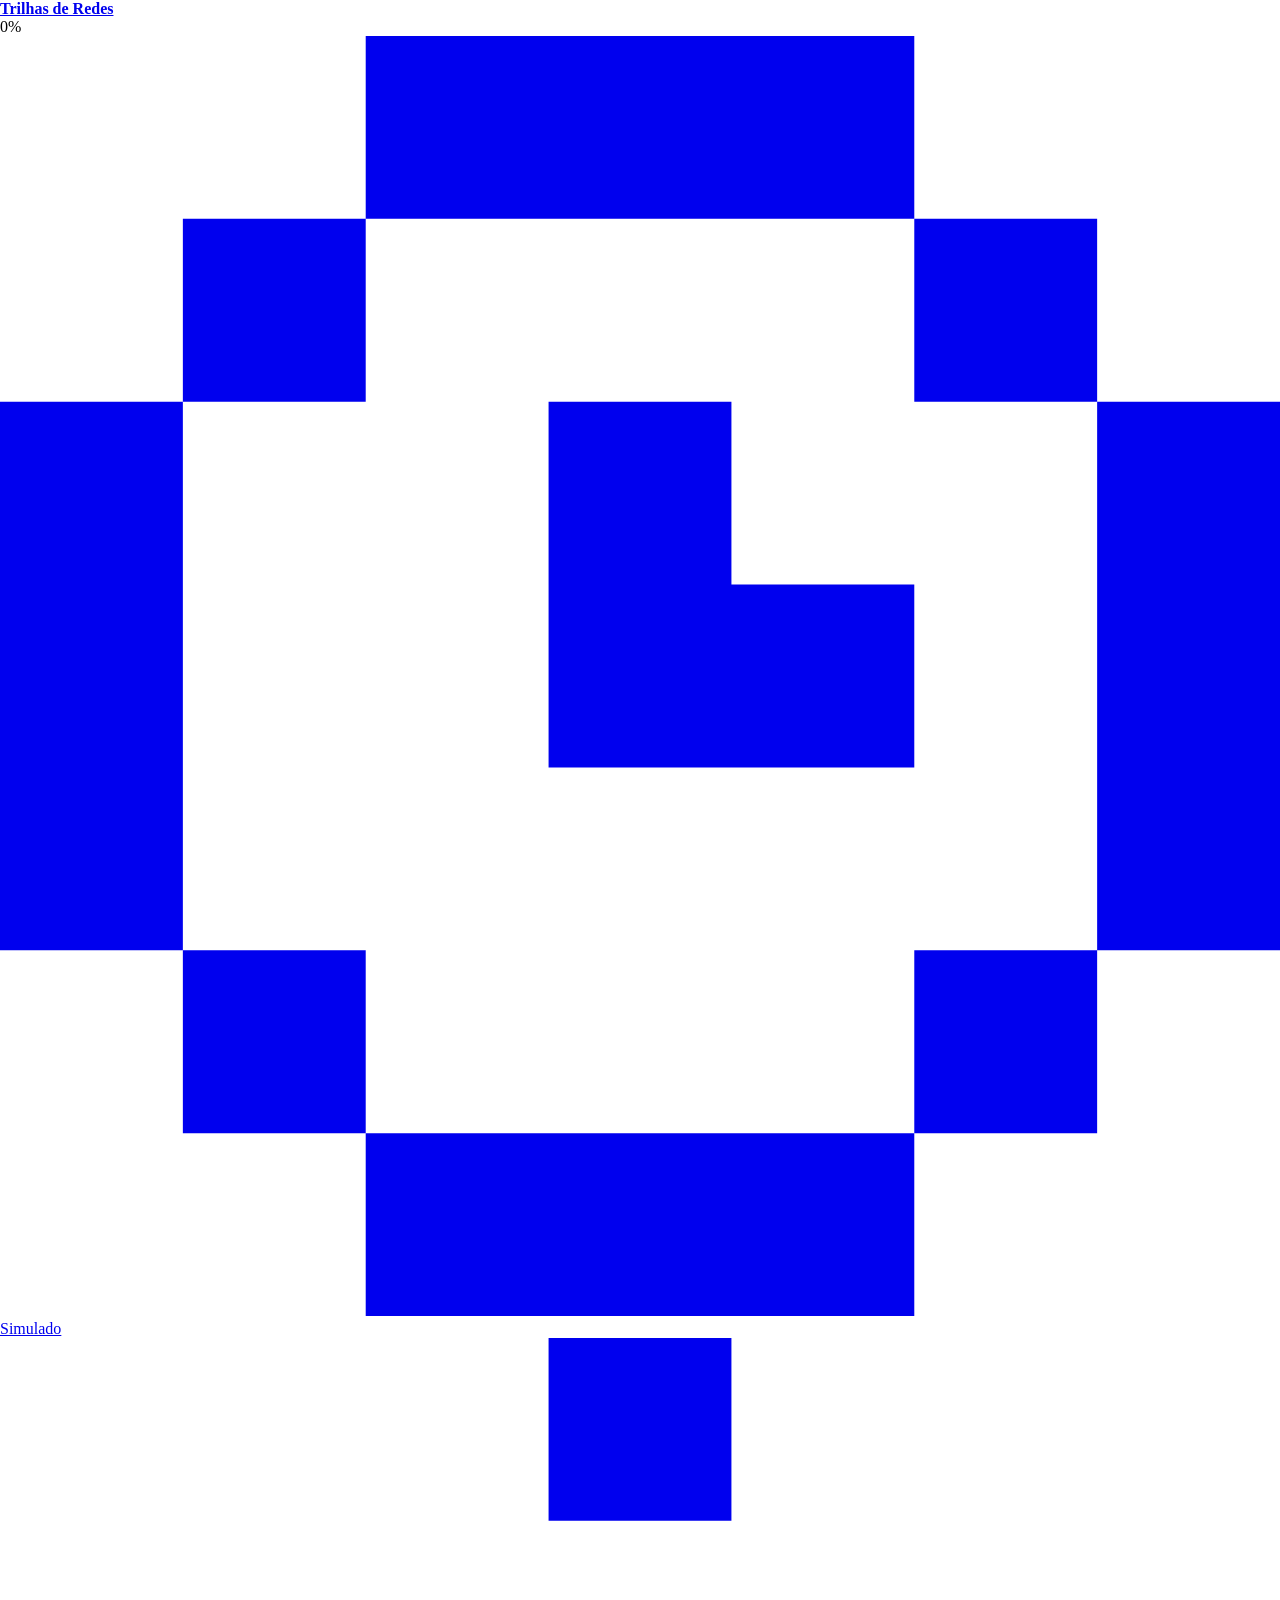
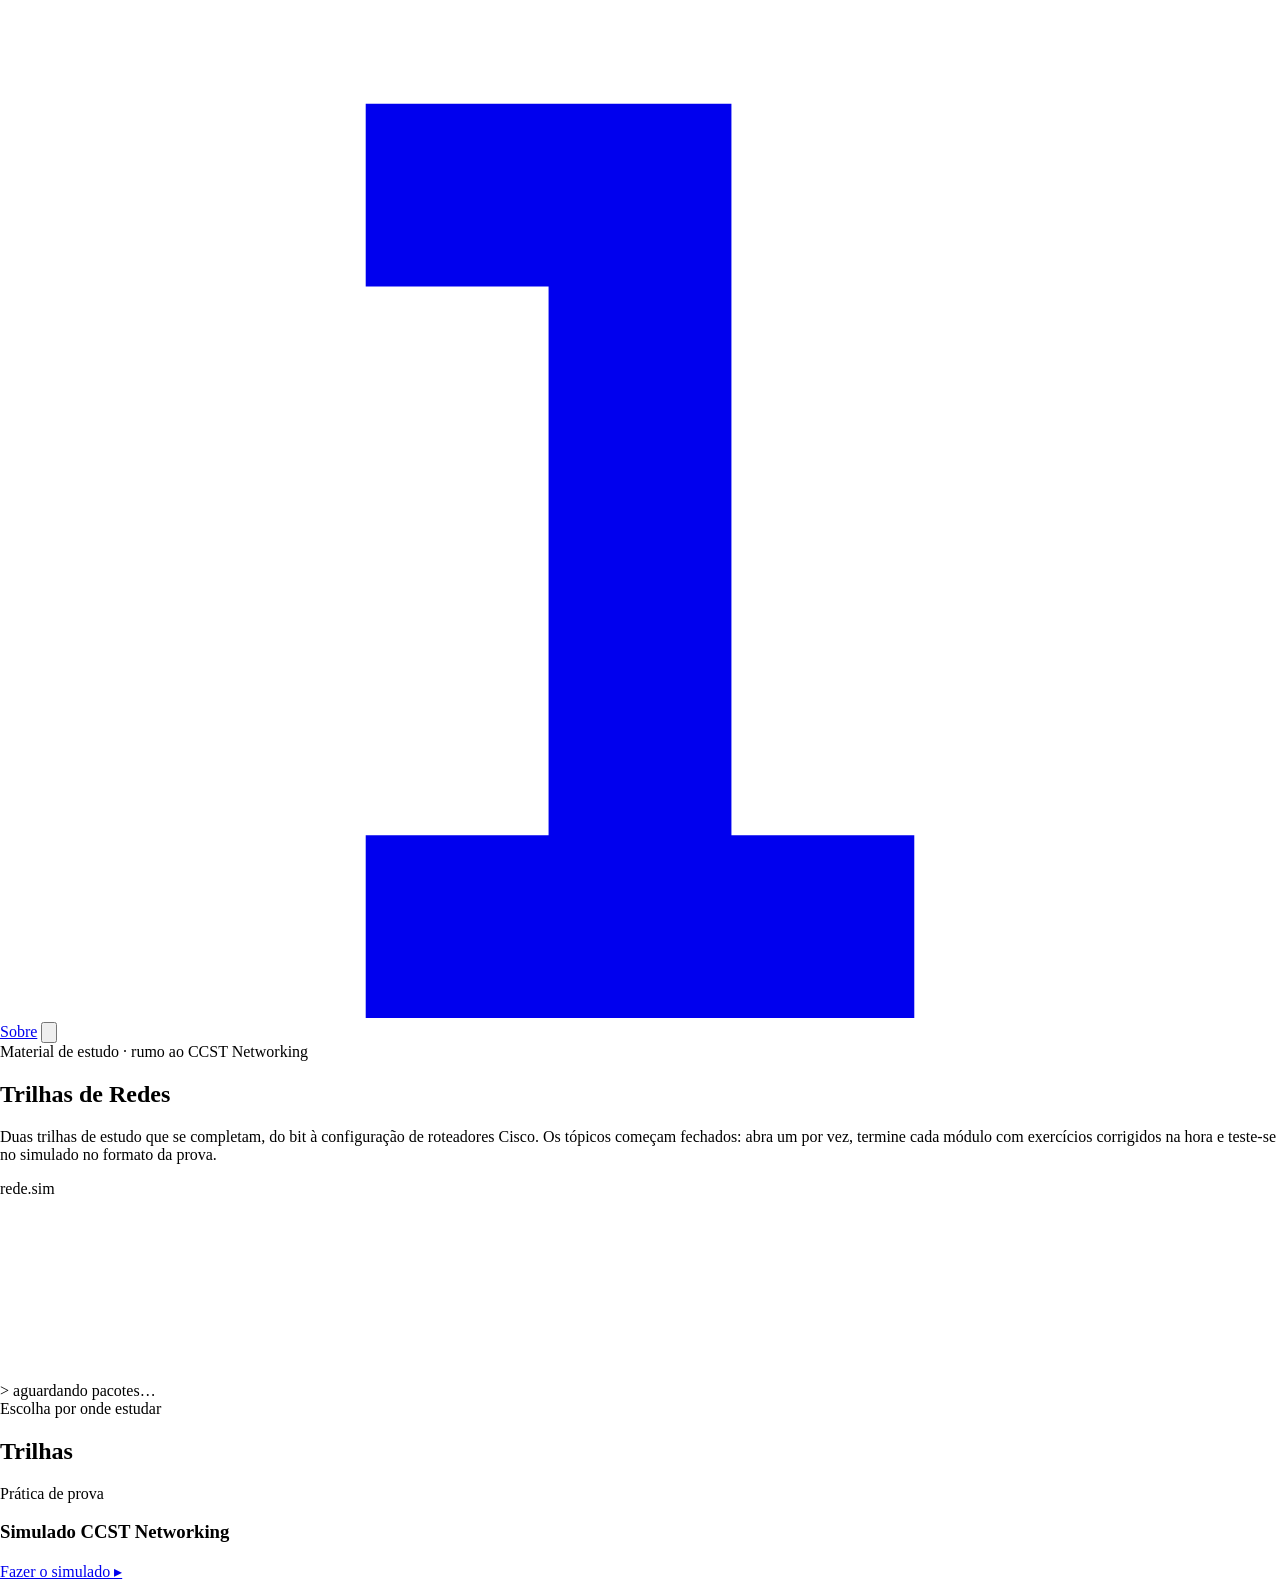
==== tools/shell.html @ fe3e49a0 "Duas trilhas no mesmo site, questões no estilo CCST, simulado, login opcional e padrão visual único " ====
<!doctype html>
<html lang="pt-BR">
<head>
<meta charset="utf-8">
<meta name="viewport" content="width=device-width, initial-scale=1, viewport-fit=cover">
<meta name="description" content="Trilhas de estudo interativas de redes de computadores, rumo à certificação Cisco CCST Networking: cards revelados por clique, exercícios corrigidos na hora e simulado no formato da prova.">
<title>Trilhas de Redes</title>
<link rel="icon" href="data:image/svg+xml,%3Csvg xmlns='http://www.w3.org/2000/svg' viewBox='0 0 12 12'%3E%3Crect width='12' height='12' fill='%230b1b24'/%3E%3Cpath d='M4 1h4v1H4zM2 2h2v1H2zM8 2h2v1H8zM1 3h1v1H1zM10 3h1v1h-1z' fill='%23e4f0f3'/%3E%3Cpath d='M4 3h4v1H4zM3 4h1v1H3zM8 4h1v1H8zM4 5h1v1H4zM7 5h1v1H7zM5 6h2v1H5z' fill='%2358e2d6'/%3E%3Cpath d='M5 8h2v2H5z' fill='%23e4f0f3'/%3E%3C/svg%3E">
<style>:root{padding-top:env(safe-area-inset-top,0px);padding-bottom:env(safe-area-inset-bottom,0px)}body{margin:0}img{max-width:100%}[hidden]{display:none!important}</style>
<link rel="preconnect" href="https://fonts.googleapis.com">
<link rel="preconnect" href="https://fonts.gstatic.com" crossorigin>
<link rel="stylesheet" href="https://fonts.googleapis.com/css2?family=Pixelify+Sans:wght@400..700&family=Silkscreen:wght@400;700&family=IBM+Plex+Sans:ital,wght@0,400;0,500;0,600;0,700;1,400&family=IBM+Plex+Mono:wght@400;500;600&display=swap">
<link rel="stylesheet" href="assets/site.css?v=__V__">
</head>
<body>
<header class="top">
  <div class="top-in">
    <a class="brand" href="#inicio" aria-label="Trilhas de Redes, início"><span id="brandIco"></span><b>Trilhas de Redes</b></a>
    <a class="chip brand-track" id="brandTrack" href="#inicio" hidden></a>
    <div class="grow"></div>
    <div class="xp" title="Progresso"><span id="meterTxt">0%</span><div class="seg"><i id="meterBar" style="width:0"></i></div></div>
    <nav class="nav" aria-label="Seções">
      <a class="nbtn" href="#simulado" data-nav="simulado"><svg class="px" viewBox="0 0 7 7" fill="currentColor"><path d="M2 0h3v1H2zM1 1h1v1H1zM5 1h1v1H5zM0 2h1v3H0zM6 2h1v3H6zM1 5h1v1H1zM5 5h1v1H5zM2 6h3v1H2zM3 2h1v2H3zM4 3h1v1H4z"/></svg><span class="lbl">Simulado</span></a>
      <a class="nbtn" href="#t/fundamentos/glossario" id="navGloss" data-nav="glossario" hidden><svg class="px" viewBox="0 0 7 7" fill="currentColor"><path d="M0 0h5v1H0zM0 1h1v6H0zM5 1h1v5H5zM1 6h5v1H1zM2 2h2v1H2zM2 4h2v1H2z"/></svg><span class="lbl">Siglas</span></a>
      <a class="nbtn" href="#sobre" data-nav="sobre"><svg class="px" viewBox="0 0 7 7" fill="currentColor"><path d="M3 0h1v1H3zM3 2h1v5H3zM2 2h1v1H2zM2 6h3v1H2z"/></svg><span class="lbl">Sobre</span></a>
      <span class="acct"><button class="nbtn" id="acctBtn" type="button" hidden></button></span>
      <button class="nbtn" id="themeBtn" type="button" aria-label="Alternar tema claro e escuro"><svg class="px" viewBox="0 0 7 7" fill="currentColor"><path d="M2 0h3v1H2zM1 1h1v1H1zM0 2h1v3H0zM1 5h1v1H1zM2 6h3v1H2zM5 5h1v1H5zM4 4h2v1H4zM3 1h1v3H3z"/></svg></button>
    </nav>
  </div>
</header>
<main>
  <section class="view" id="v-inicio">
    <div class="hero">
      <div class="hero-txt">
        <div class="label">Material de estudo · rumo ao CCST Networking</div>
        <h1>Trilhas de Redes</h1>
        <p class="lead">Duas trilhas de estudo que se completam, do bit à configuração de roteadores Cisco. Os tópicos começam fechados: abra um por vez, termine cada módulo com exercícios corrigidos na hora e teste-se no simulado no formato da prova.</p>
        <div class="hero-cta" id="continueBox"></div>
      </div>
      <div class="frame term" aria-label="Animação: pacotes viajando entre dispositivos de uma rede">
        <div class="term-bar"><i></i><i></i><i></i><span>rede.sim</span></div>
        <canvas id="net" width="320" height="180" class="px"></canvas>
        <div class="term-log" id="netlog">&gt; aguardando pacotes…</div>
      </div>
    </div>
    <div class="stats" id="stats"></div>
    <div class="sec-head"><div><div class="label">Escolha por onde estudar</div><h2>Trilhas</h2></div></div>
    <div class="tracks" id="tracks"></div>
    <div class="sim-card">
      <div class="ico" id="simIco"></div>
      <div><div class="label">Prática de prova</div><h3>Simulado CCST Networking</h3><p id="simSub"></p></div>
      <a class="btn" href="#simulado">Fazer o simulado ▸</a>
    </div>
  </section>
  <section class="view" id="v-trilha" hidden></section>
  <section class="view" id="v-mod" hidden></section>
  <section class="view" id="v-glossario" hidden></section>
  <section class="view" id="v-simulado" hidden></section>
  <section class="view" id="v-sobre" hidden>
    <div class="page-head">
      <div class="crumbs"><a href="#inicio">Início</a><span>/</span><span>Sobre</span></div>
      <h1>Sobre o projeto</h1>
    </div>
    <div class="about">
      <div class="frame">
        <h3>O que é</h3>
        <p>Um material de estudo interativo de redes de computadores, feito a partir dos meus resumos dos cursos da Cisco Networking Academy e organizado em trilhas independentes. O objetivo é a certificação <strong>Cisco Certified Support Technician (CCST) Networking</strong>.</p>
        <ul>
          <li><strong>Fundamentos de Redes de Computadores</strong>: do curso Networking Basics.</li>
          <li><strong>Dispositivos de Rede e Configuração Inicial</strong>: do curso Networking Devices and Initial Configuration.</li>
        </ul>
        <h3 style="margin-top:14px">Como estudar</h3>
        <ul>
          <li>Abra os tópicos em sequência: o próximo só libera depois do anterior.</li>
          <li>Cada módulo termina com questões de fixação e questões no estilo da prova CCST, marcadas pelo domínio do blueprint.</li>
          <li>Errou? A explicação aponta o item exato para revisar.</li>
          <li>Faça o simulado: questões das duas trilhas, com tempo e resultado por domínio.</li>
          <li>O progresso fica salvo neste navegador e, entrando com a conta Google, em todos os seus aparelhos.</li>
        </ul>
        <h3 style="margin-top:14px">Sobre as questões</h3>
        <p>As questões são autorais, escritas no formato e no nível da prova a partir dos tópicos oficiais do exame 100-150. Não são questões reais da prova, que são confidenciais.</p>
      </div>
      <div class="frame">
        <h3>Em números</h3>
        <div class="stats" id="stats2" style="grid-template-columns:repeat(2,minmax(0,1fr));margin:0"></div>
        <h3 style="margin-top:16px">Domínios do CCST Networking</h3>
        <div class="chips"><span class="chip">1.0 Padrões e conceitos</span><span class="chip">2.0 Endereçamento</span><span class="chip">3.0 Endpoints e mídias</span><span class="chip">4.0 Infraestrutura</span><span class="chip">5.0 Diagnóstico</span><span class="chip">6.0 Segurança</span></div>
        <p style="margin-top:16px;color:var(--muted);font-size:14px">Resumo, organização e curadoria: Maria Paula Miranda da Silva. Conteúdo baseado nos cursos da Cisco Networking Academy. Projeto pessoal de estudo, sem vínculo com a Cisco.</p>
      </div>
    </div>
  </section>
</main>
<script src="data/fundamentos.js?v=__V__"></script>
<script src="data/dispositivos.js?v=__V__"></script>
<script src="firebase-config.js?v=__V__"></script>
<script src="assets/app.js?v=__V__"></script>
</body>
</html>
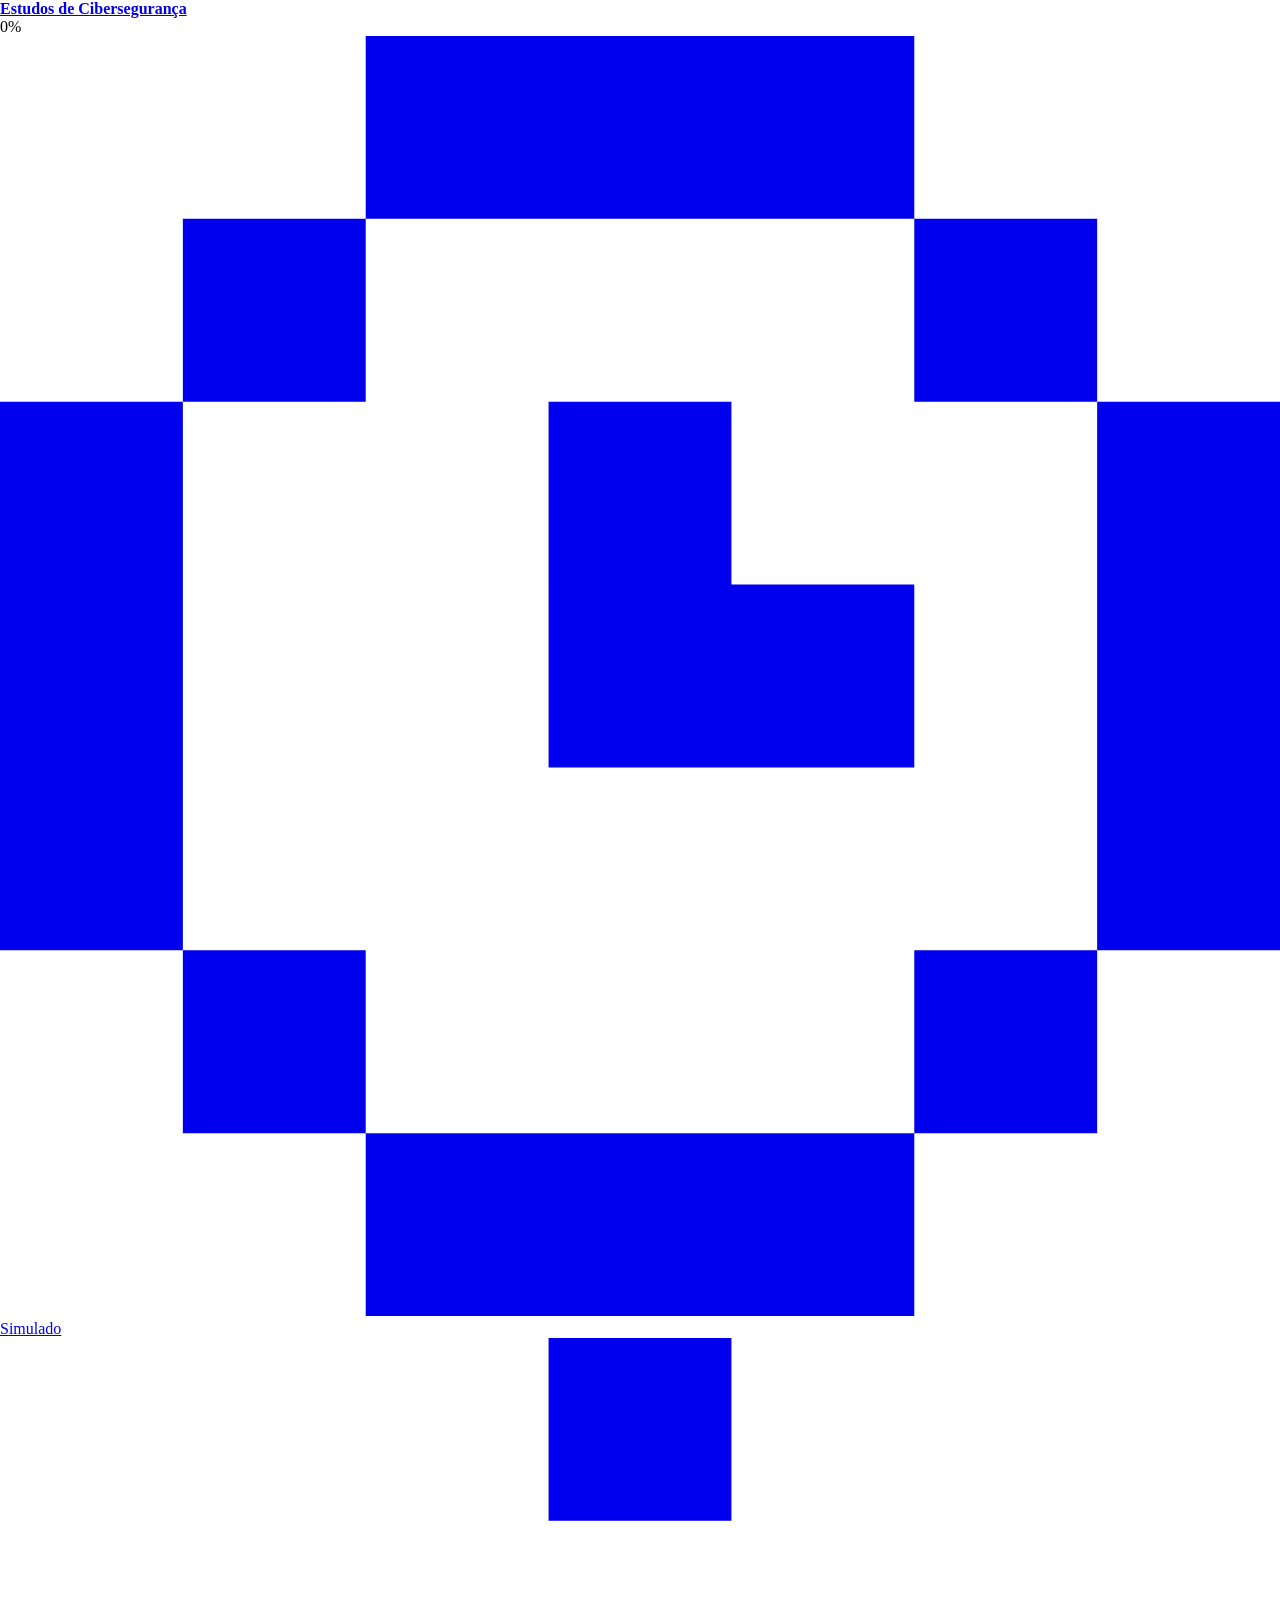
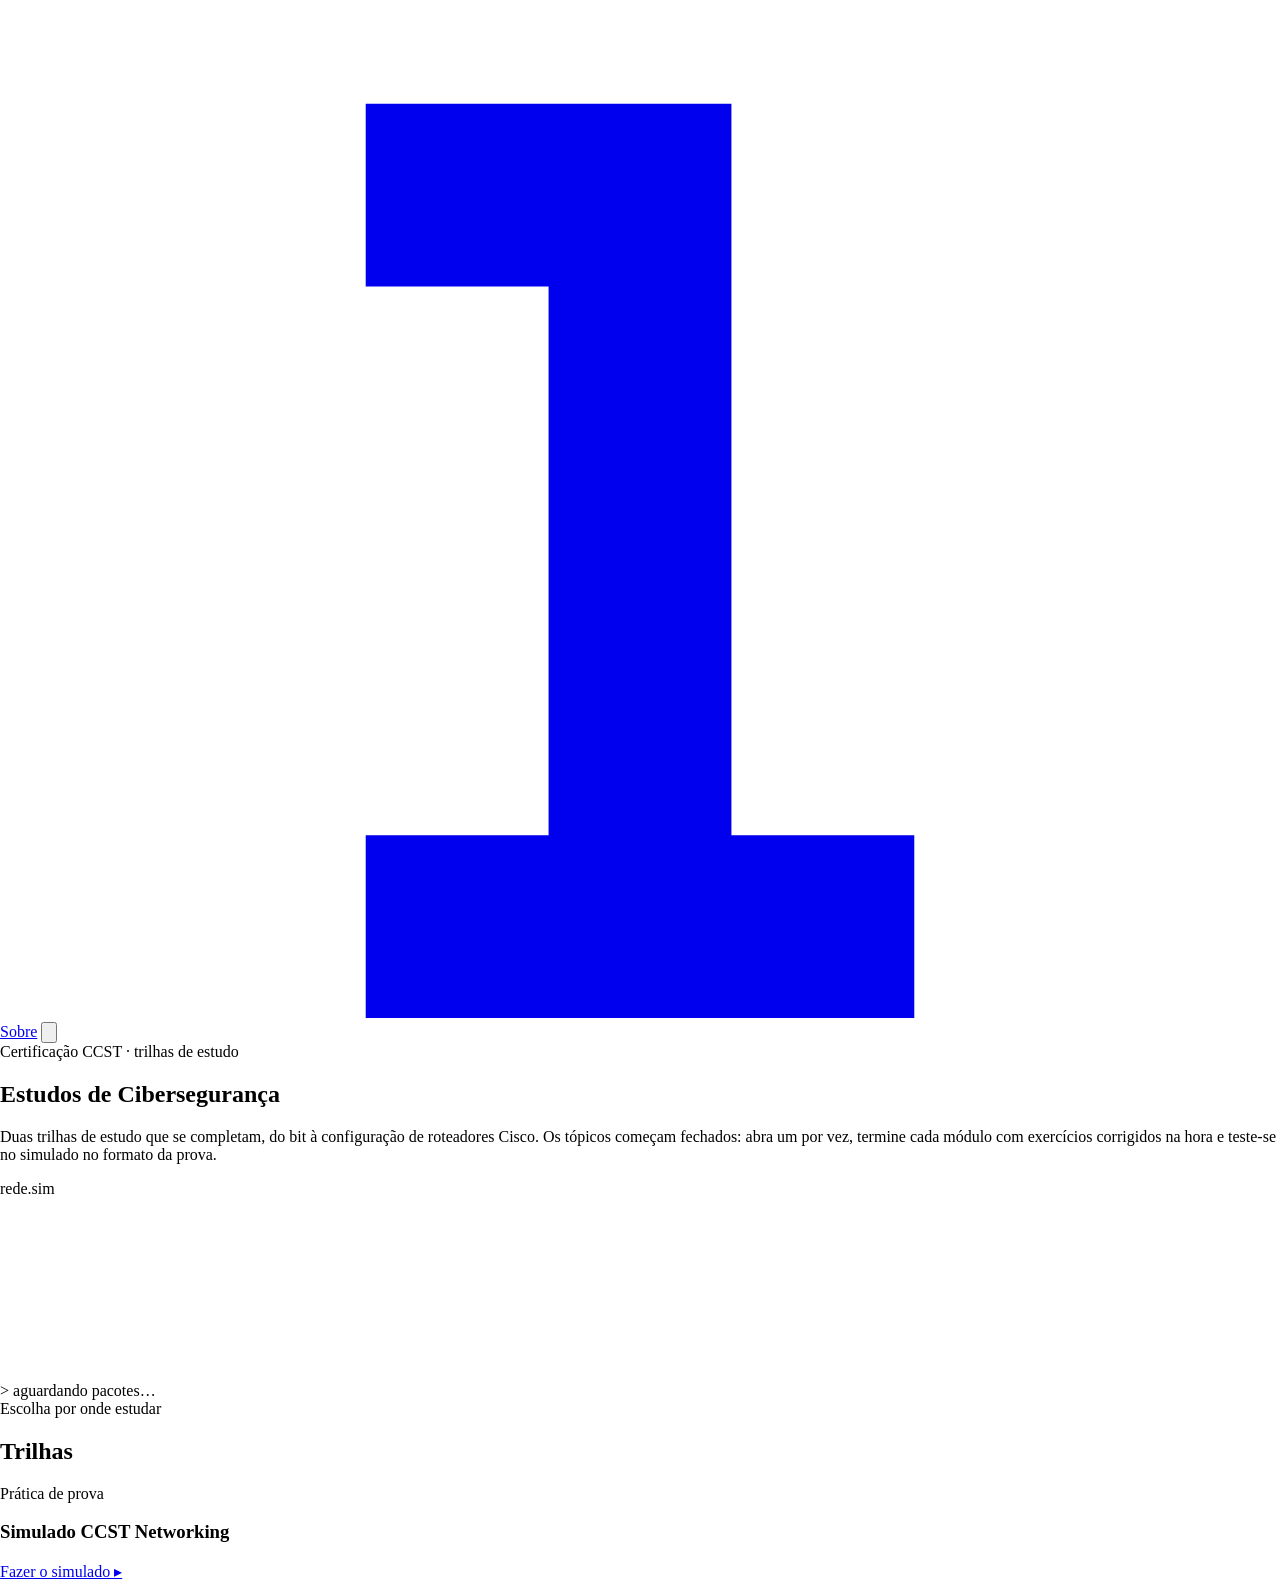
==== commit 17cb954e: "Padroniza o nome: Estudos de Cibersegurança · Certificação CCST Título, cabeçalho, página inicial, S" ====
--- a/tools/shell.html
+++ b/tools/shell.html
@@ -3,8 +3,11 @@
 <head>
 <meta charset="utf-8">
 <meta name="viewport" content="width=device-width, initial-scale=1, viewport-fit=cover">
-<meta name="description" content="Trilhas de estudo interativas de redes de computadores, rumo à certificação Cisco CCST Networking: cards revelados por clique, exercícios corrigidos na hora e simulado no formato da prova.">
-<title>Trilhas de Redes</title>
+<meta name="description" content="Estudos de Cibersegurança · Certificação CCST: trilhas de estudo interativas, rumo à certificação Cisco CCST Networking, com cards revelados por clique, exercícios corrigidos na hora e simulado no formato da prova.">
+<title>Estudos de Cibersegurança · Certificação CCST</title>
+<meta property="og:title" content="Estudos de Cibersegurança · Certificação CCST">
+<meta property="og:description" content="Trilhas de estudo interativas rumo à certificação Cisco CCST: cards, exercícios no estilo da prova e simulado.">
+<meta property="og:url" content="https://mpmirandasilva.github.io/estudos-ciberseguranca-ccst/">
 <link rel="icon" href="data:image/svg+xml,%3Csvg xmlns='http://www.w3.org/2000/svg' viewBox='0 0 12 12'%3E%3Crect width='12' height='12' fill='%230b1b24'/%3E%3Cpath d='M4 1h4v1H4zM2 2h2v1H2zM8 2h2v1H8zM1 3h1v1H1zM10 3h1v1h-1z' fill='%23e4f0f3'/%3E%3Cpath d='M4 3h4v1H4zM3 4h1v1H3zM8 4h1v1H8zM4 5h1v1H4zM7 5h1v1H7zM5 6h2v1H5z' fill='%2358e2d6'/%3E%3Cpath d='M5 8h2v2H5z' fill='%23e4f0f3'/%3E%3C/svg%3E">
 <style>:root{padding-top:env(safe-area-inset-top,0px);padding-bottom:env(safe-area-inset-bottom,0px)}body{margin:0}img{max-width:100%}[hidden]{display:none!important}</style>
 <link rel="preconnect" href="https://fonts.googleapis.com">
@@ -15,7 +18,7 @@
 <body>
 <header class="top">
   <div class="top-in">
-    <a class="brand" href="#inicio" aria-label="Trilhas de Redes, início"><span id="brandIco"></span><b>Trilhas de Redes</b></a>
+    <a class="brand" href="#inicio" aria-label="Estudos de Cibersegurança, início"><span id="brandIco"></span><b>Estudos de Cibersegurança</b></a>
     <a class="chip brand-track" id="brandTrack" href="#inicio" hidden></a>
     <div class="grow"></div>
     <div class="xp" title="Progresso"><span id="meterTxt">0%</span><div class="seg"><i id="meterBar" style="width:0"></i></div></div>
@@ -32,8 +35,8 @@
   <section class="view" id="v-inicio">
     <div class="hero">
       <div class="hero-txt">
-        <div class="label">Material de estudo · rumo ao CCST Networking</div>
-        <h1>Trilhas de Redes</h1>
+        <div class="label">Certificação CCST · trilhas de estudo</div>
+        <h1>Estudos de Cibersegurança</h1>
         <p class="lead">Duas trilhas de estudo que se completam, do bit à configuração de roteadores Cisco. Os tópicos começam fechados: abra um por vez, termine cada módulo com exercícios corrigidos na hora e teste-se no simulado no formato da prova.</p>
         <div class="hero-cta" id="continueBox"></div>
       </div>
@@ -60,11 +63,12 @@
     <div class="page-head">
       <div class="crumbs"><a href="#inicio">Início</a><span>/</span><span>Sobre</span></div>
       <h1>Sobre o projeto</h1>
+      <p class="lead">Estudos de Cibersegurança · Certificação CCST</p>
     </div>
     <div class="about">
       <div class="frame">
         <h3>O que é</h3>
-        <p>Um material de estudo interativo de redes de computadores, feito a partir dos meus resumos dos cursos da Cisco Networking Academy e organizado em trilhas independentes. O objetivo é a certificação <strong>Cisco Certified Support Technician (CCST) Networking</strong>.</p>
+        <p><strong>Estudos de Cibersegurança · Certificação CCST</strong> é um material de estudo interativo, feito a partir dos meus resumos dos cursos da Cisco Networking Academy e organizado em trilhas independentes. A primeira etapa é a certificação <strong>Cisco Certified Support Technician (CCST) Networking</strong>.</p>
         <ul>
           <li><strong>Fundamentos de Redes de Computadores</strong>: do curso Networking Basics.</li>
           <li><strong>Dispositivos de Rede e Configuração Inicial</strong>: do curso Networking Devices and Initial Configuration.</li>
@@ -74,6 +78,7 @@
           <li>Abra os tópicos em sequência: o próximo só libera depois do anterior.</li>
           <li>Cada módulo termina com questões de fixação e questões no estilo da prova CCST, marcadas pelo domínio do blueprint.</li>
           <li>Errou? A explicação aponta o item exato para revisar.</li>
+          <li>Grife do seu jeito: selecione um trecho e toque em <strong>Grifar</strong> (fica em amarelo). Toque em qualquer grifo, seu ou do material, para apagá-lo; no fim do tópico dá para restaurar os originais.</li>
           <li>Faça o simulado: questões das duas trilhas, com tempo e resultado por domínio.</li>
           <li>O progresso fica salvo neste navegador e, entrando com a conta Google, em todos os seus aparelhos.</li>
         </ul>
@@ -85,7 +90,7 @@
         <div class="stats" id="stats2" style="grid-template-columns:repeat(2,minmax(0,1fr));margin:0"></div>
         <h3 style="margin-top:16px">Domínios do CCST Networking</h3>
         <div class="chips"><span class="chip">1.0 Padrões e conceitos</span><span class="chip">2.0 Endereçamento</span><span class="chip">3.0 Endpoints e mídias</span><span class="chip">4.0 Infraestrutura</span><span class="chip">5.0 Diagnóstico</span><span class="chip">6.0 Segurança</span></div>
-        <p style="margin-top:16px;color:var(--muted);font-size:14px">Resumo, organização e curadoria: Maria Paula Miranda da Silva. Conteúdo baseado nos cursos da Cisco Networking Academy. Projeto pessoal de estudo, sem vínculo com a Cisco.</p>
+        <p style="margin-top:16px;color:var(--muted);font-size:14px">Resumo, organização e curadoria: Maria Paula Miranda da Silva. Conteúdo baseado nos cursos da Cisco Networking Academy. Projeto pessoal de estudo, sem vínculo com a Cisco.<br><a href="https://github.com/mpmirandasilva/estudos-ciberseguranca-ccst">Repositório no GitHub</a></p>
       </div>
     </div>
   </section>
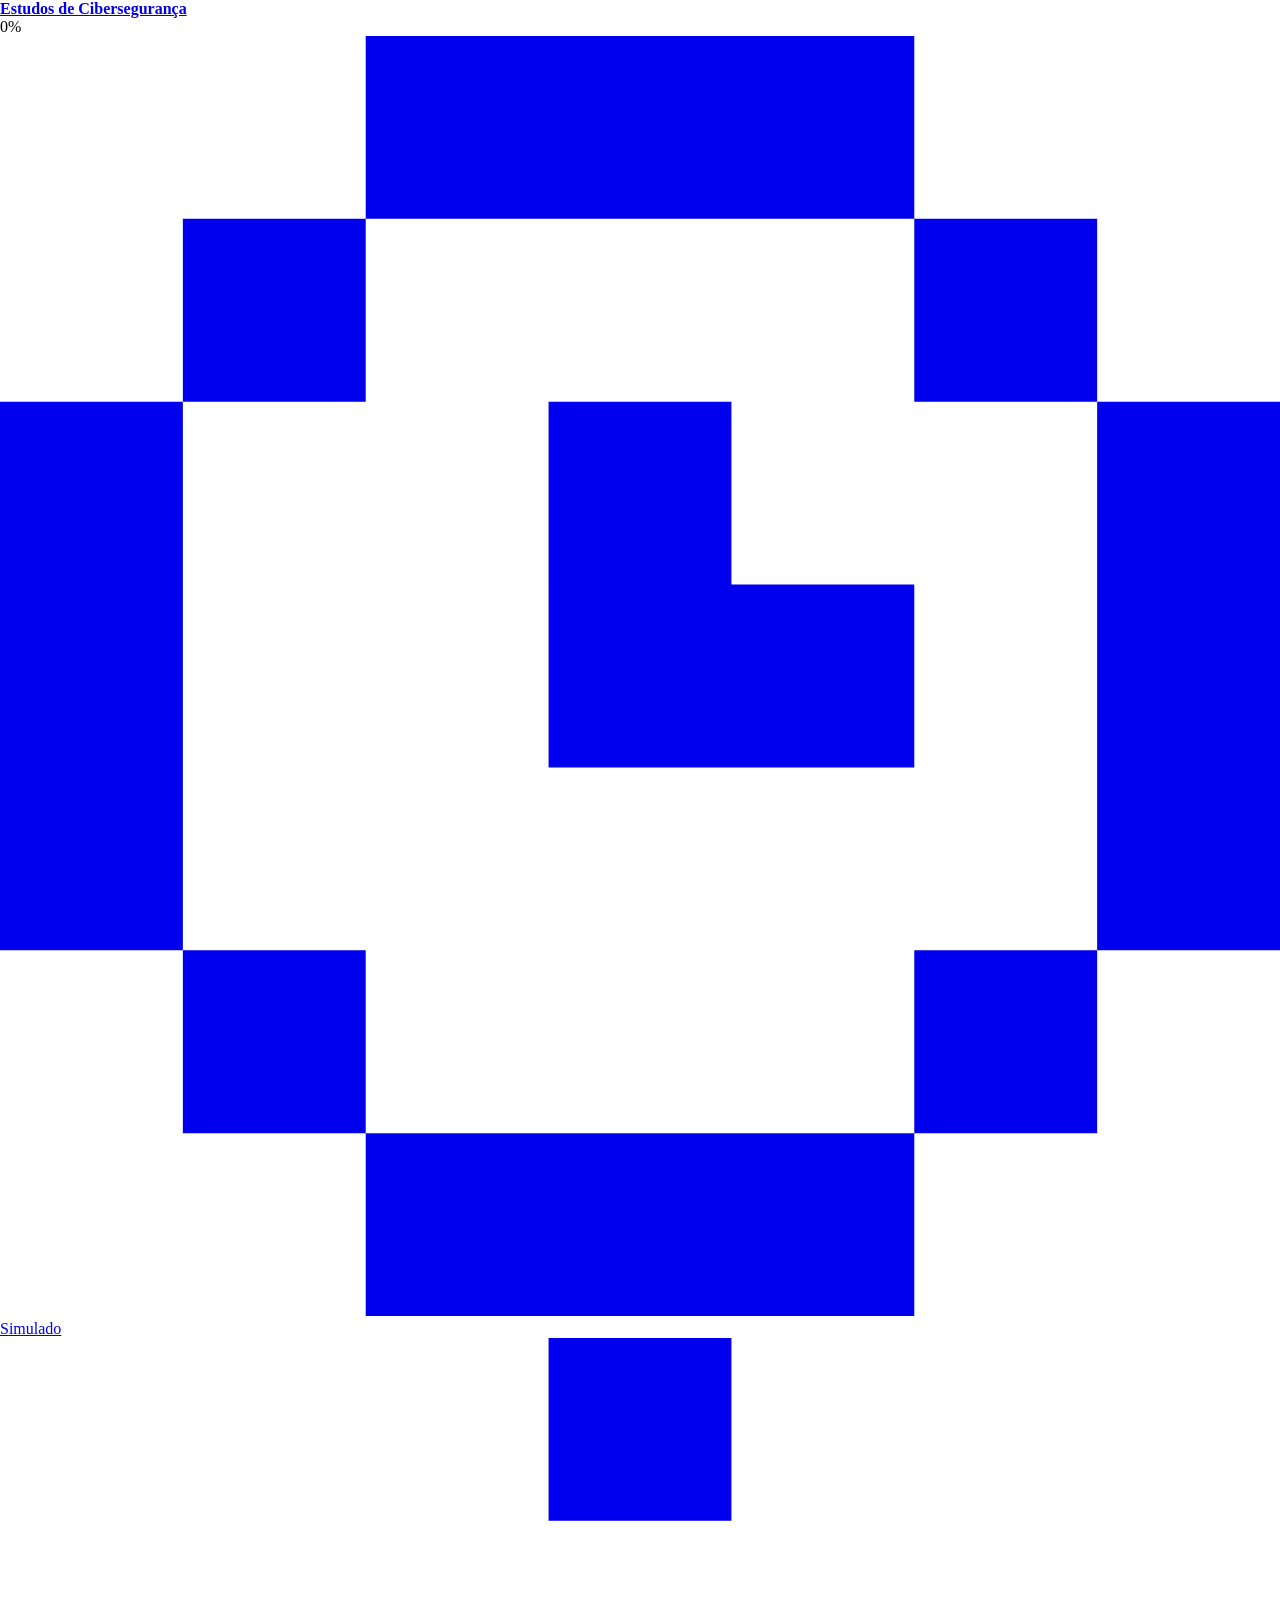
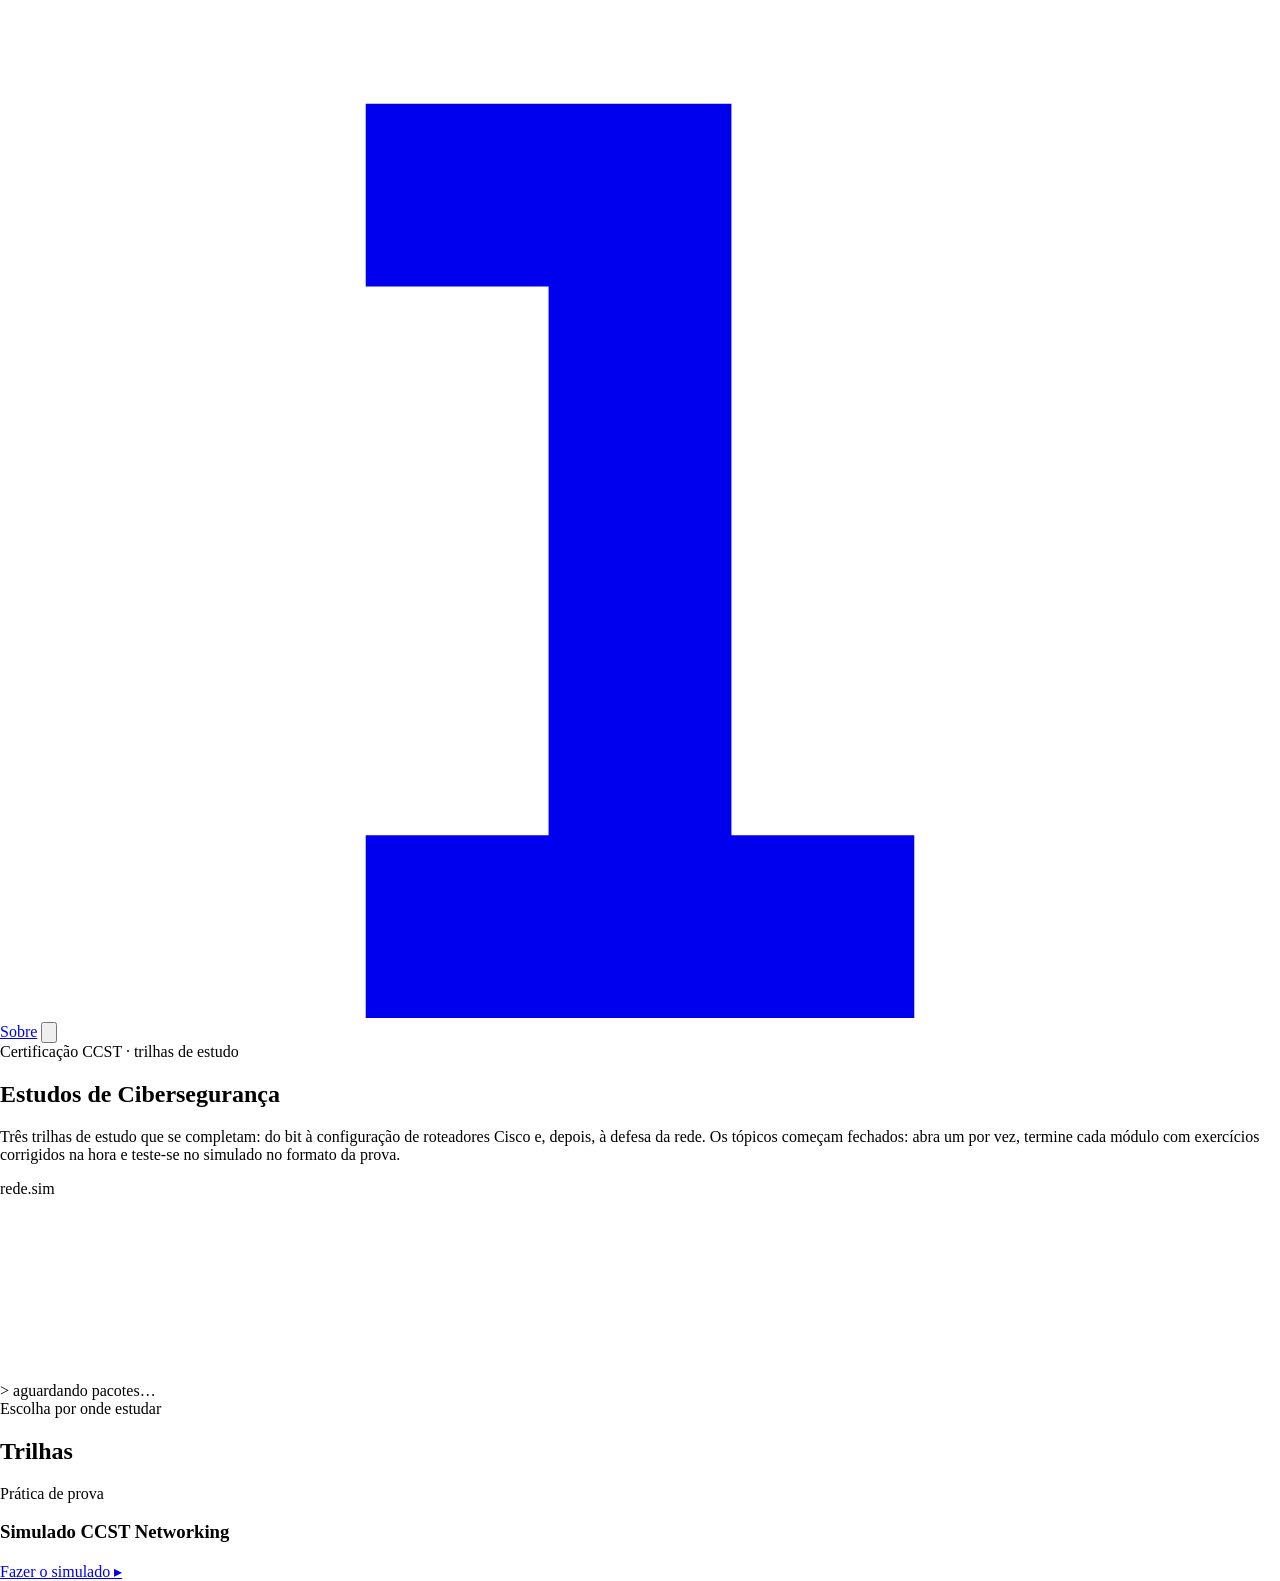
==== commit 965fadc4: "Adiciona a trilha 3: Defesa de Rede (Network Defense) 30 módulos, 181 tópicos, glossário e 140 exerc" ====
--- a/tools/shell.html
+++ b/tools/shell.html
@@ -37,7 +37,7 @@
       <div class="hero-txt">
         <div class="label">Certificação CCST · trilhas de estudo</div>
         <h1>Estudos de Cibersegurança</h1>
-        <p class="lead">Duas trilhas de estudo que se completam, do bit à configuração de roteadores Cisco. Os tópicos começam fechados: abra um por vez, termine cada módulo com exercícios corrigidos na hora e teste-se no simulado no formato da prova.</p>
+        <p class="lead">Três trilhas de estudo que se completam: do bit à configuração de roteadores Cisco e, depois, à defesa da rede. Os tópicos começam fechados: abra um por vez, termine cada módulo com exercícios corrigidos na hora e teste-se no simulado no formato da prova.</p>
         <div class="hero-cta" id="continueBox"></div>
       </div>
       <div class="frame term" aria-label="Animação: pacotes viajando entre dispositivos de uma rede">
@@ -68,35 +68,41 @@
     <div class="about">
       <div class="frame">
         <h3>O que é</h3>
-        <p><strong>Estudos de Cibersegurança · Certificação CCST</strong> é um material de estudo interativo, feito a partir dos meus resumos dos cursos da Cisco Networking Academy e organizado em trilhas independentes. A primeira etapa é a certificação <strong>Cisco Certified Support Technician (CCST) Networking</strong>.</p>
+        <p><strong>Estudos de Cibersegurança · Certificação CCST</strong> é um material de estudo interativo, feito a partir dos meus roteiros de estudo dos cursos da Cisco Networking Academy e organizado em trilhas independentes. O nome aponta para o objetivo maior, a cibersegurança; as duas primeiras trilhas preparam para a certificação <strong>Cisco Certified Support Technician (CCST) Networking</strong>, e a terceira inicia o caminho para a <strong>CCST Cybersecurity</strong>.</p>
         <ul>
           <li><strong>Fundamentos de Redes de Computadores</strong>: do curso Networking Basics.</li>
           <li><strong>Dispositivos de Rede e Configuração Inicial</strong>: do curso Networking Devices and Initial Configuration.</li>
+          <li><strong>Defesa de Rede</strong>: do curso Network Defense.</li>
         </ul>
         <h3 style="margin-top:14px">Como estudar</h3>
         <ul>
           <li>Abra os tópicos em sequência: o próximo só libera depois do anterior.</li>
-          <li>Cada módulo termina com questões de fixação e questões no estilo da prova CCST, marcadas pelo domínio do blueprint.</li>
+          <li>Cada módulo termina com questões de fixação; nas trilhas de redes, também com questões no estilo da prova CCST, marcadas pelo domínio do blueprint.</li>
           <li>Errou? A explicação aponta o item exato para revisar.</li>
-          <li>Grife do seu jeito: selecione um trecho e toque em <strong>Grifar</strong> (fica em amarelo). Toque em qualquer grifo, seu ou do material, para apagá-lo; no fim do tópico dá para restaurar os originais.</li>
-          <li>Faça o simulado: questões das duas trilhas, com tempo e resultado por domínio.</li>
+          <li>Faça o simulado CCST Networking: questões das trilhas de redes, com tempo e resultado por domínio.</li>
           <li>O progresso fica salvo neste navegador e, entrando com a conta Google, em todos os seus aparelhos.</li>
         </ul>
         <h3 style="margin-top:14px">Sobre as questões</h3>
-        <p>As questões são autorais, escritas no formato e no nível da prova a partir dos tópicos oficiais do exame 100-150. Não são questões reais da prova, que são confidenciais.</p>
+        <p>As questões são originais, escritas para este projeto no formato e no nível da prova, a partir dos tópicos oficiais do exame 100-150. Não são questões reais da prova, que são confidenciais.</p>
+        <h3 style="margin-top:14px">Autoria</h3>
+        <ul>
+          <li><strong>Idealização, roteiros e direção do projeto:</strong> Maria Paula Miranda da Silva. Ela definiu o conteúdo, o modelo de resumo, a organização em trilhas e cada funcionalidade do site.</li>
+          <li><strong>Desenvolvimento do site</strong> (HTML, CSS, JavaScript, figuras e questões no estilo CCST): feito com o Claude, assistente de IA da Anthropic, seguindo as orientações dela.</li>
+        </ul>
       </div>
       <div class="frame">
         <h3>Em números</h3>
         <div class="stats" id="stats2" style="grid-template-columns:repeat(2,minmax(0,1fr));margin:0"></div>
         <h3 style="margin-top:16px">Domínios do CCST Networking</h3>
         <div class="chips"><span class="chip">1.0 Padrões e conceitos</span><span class="chip">2.0 Endereçamento</span><span class="chip">3.0 Endpoints e mídias</span><span class="chip">4.0 Infraestrutura</span><span class="chip">5.0 Diagnóstico</span><span class="chip">6.0 Segurança</span></div>
-        <p style="margin-top:16px;color:var(--muted);font-size:14px">Resumo, organização e curadoria: Maria Paula Miranda da Silva. Conteúdo baseado nos cursos da Cisco Networking Academy. Projeto pessoal de estudo, sem vínculo com a Cisco.<br><a href="https://github.com/mpmirandasilva/estudos-ciberseguranca-ccst">Repositório no GitHub</a></p>
+        <p style="margin-top:16px;color:var(--muted);font-size:14px">Projeto idealizado por Maria Paula Miranda da Silva. Conteúdo baseado nos cursos da Cisco Networking Academy. Projeto pessoal de estudo, sem vínculo com a Cisco.<br><a href="https://github.com/mpmirandasilva/estudos-ciberseguranca-ccst">Repositório no GitHub</a></p>
       </div>
     </div>
   </section>
 </main>
 <script src="data/fundamentos.js?v=__V__"></script>
 <script src="data/dispositivos.js?v=__V__"></script>
+<script src="data/defesa.js?v=__V__"></script>
 <script src="firebase-config.js?v=__V__"></script>
 <script src="assets/app.js?v=__V__"></script>
 </body>
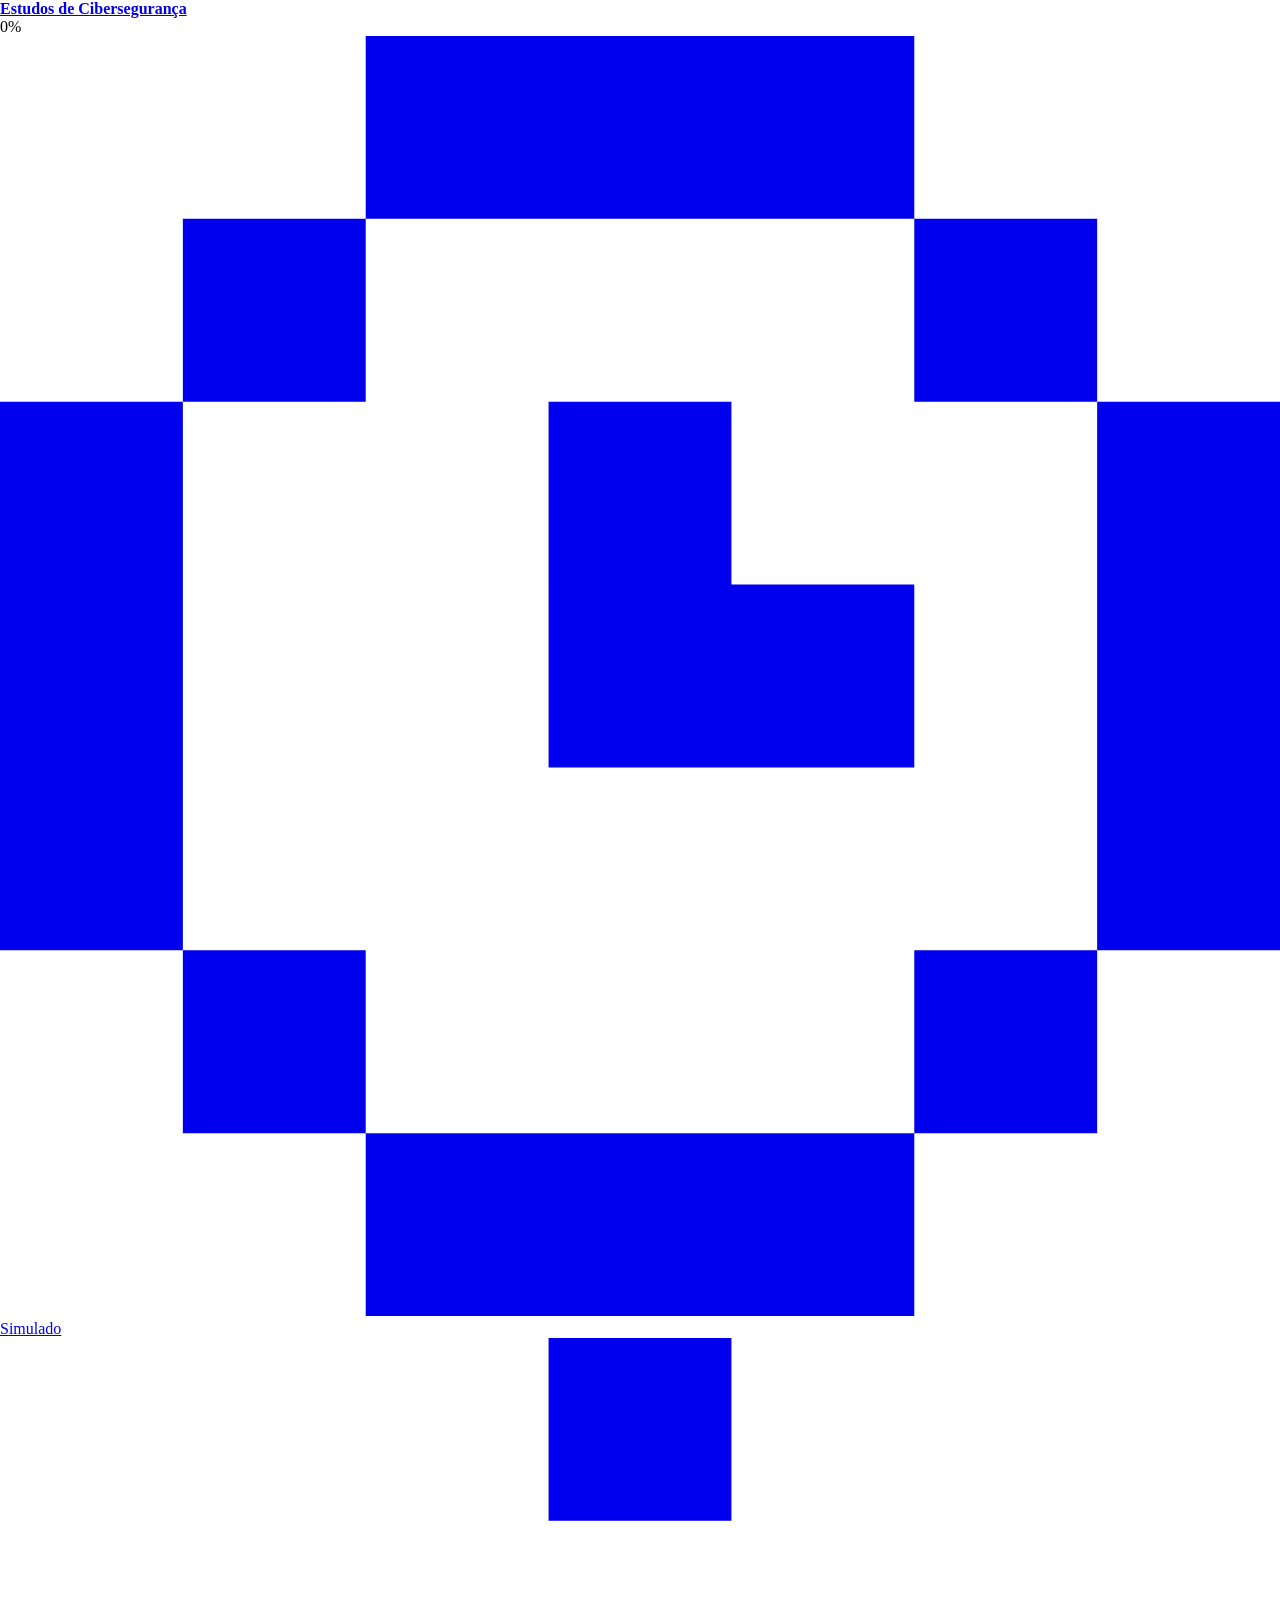
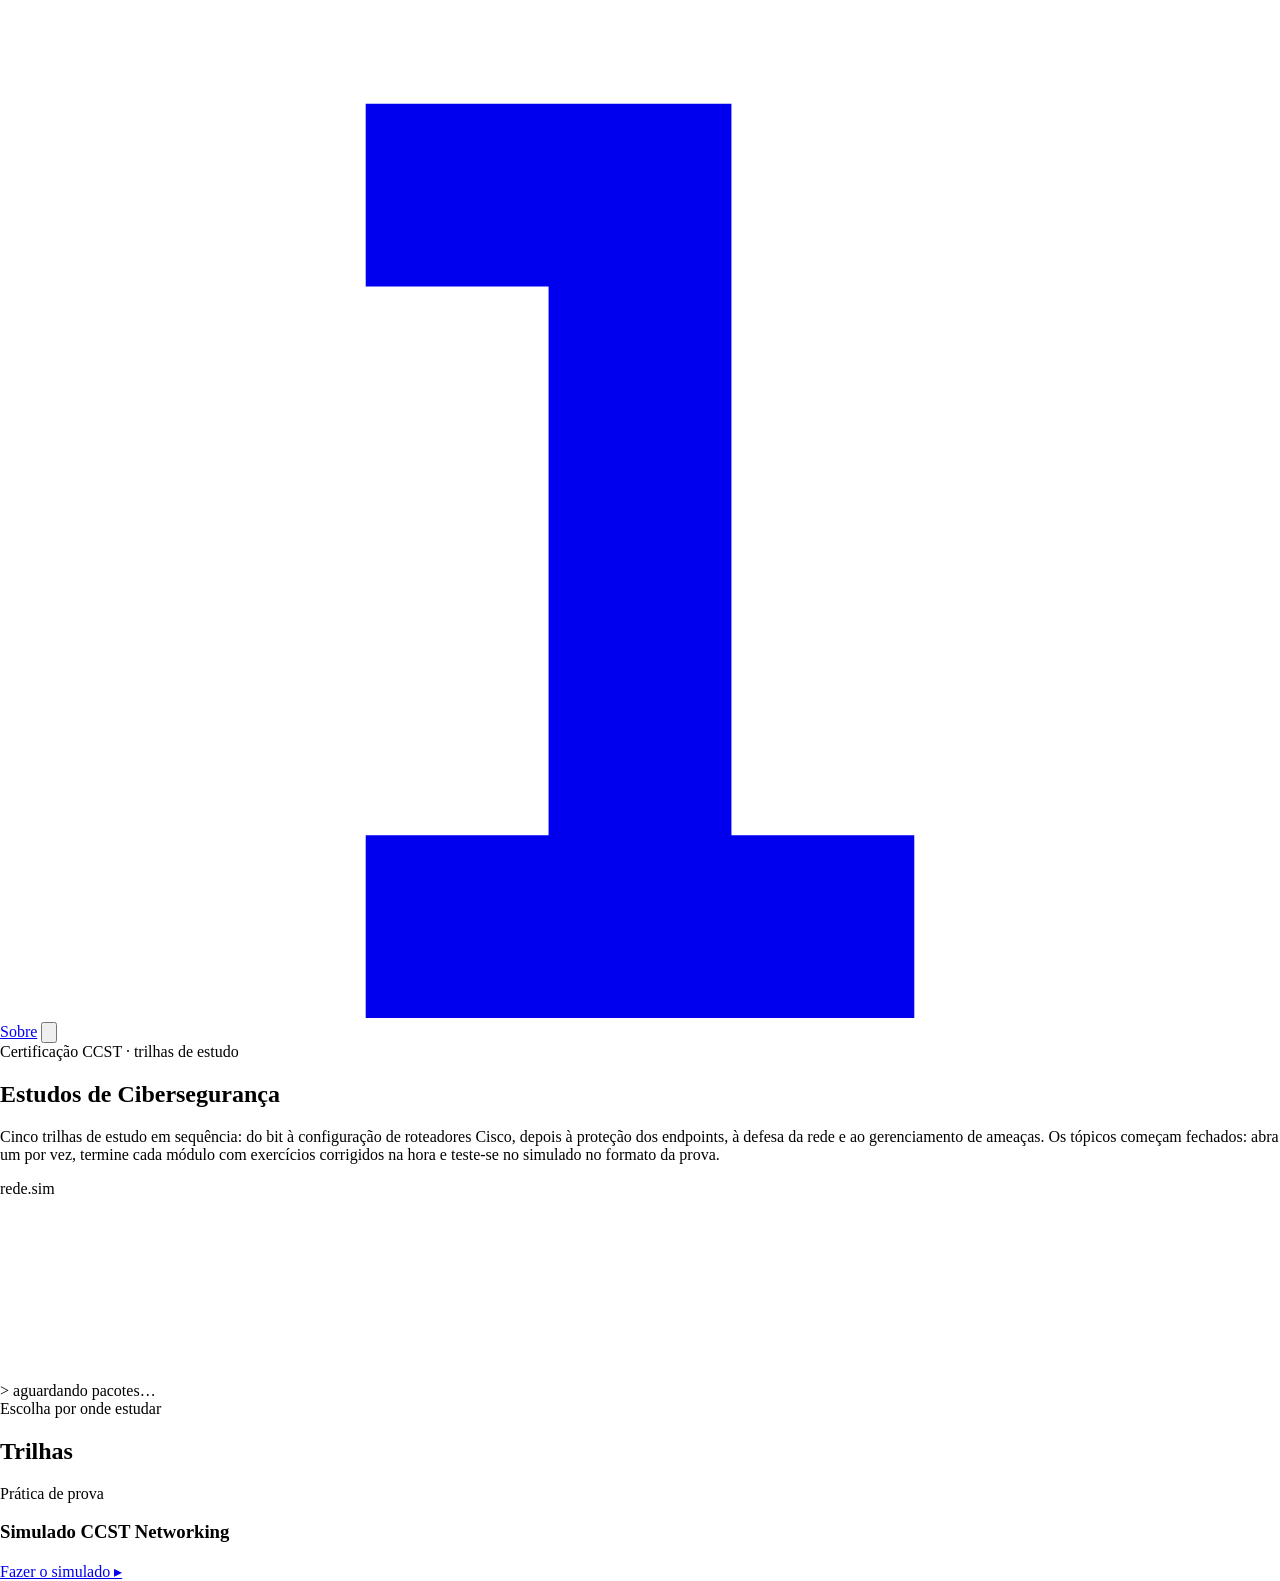
==== commit 063c1397: "Adiciona as trilhas Segurança de Endpoint e Gerenciamento de Ameaças Cibernéticas Nova ordem: Fundam" ====
--- a/tools/shell.html
+++ b/tools/shell.html
@@ -37,7 +37,7 @@
       <div class="hero-txt">
         <div class="label">Certificação CCST · trilhas de estudo</div>
         <h1>Estudos de Cibersegurança</h1>
-        <p class="lead">Três trilhas de estudo que se completam: do bit à configuração de roteadores Cisco e, depois, à defesa da rede. Os tópicos começam fechados: abra um por vez, termine cada módulo com exercícios corrigidos na hora e teste-se no simulado no formato da prova.</p>
+        <p class="lead">Cinco trilhas de estudo em sequência: do bit à configuração de roteadores Cisco, depois à proteção dos endpoints, à defesa da rede e ao gerenciamento de ameaças. Os tópicos começam fechados: abra um por vez, termine cada módulo com exercícios corrigidos na hora e teste-se no simulado no formato da prova.</p>
         <div class="hero-cta" id="continueBox"></div>
       </div>
       <div class="frame term" aria-label="Animação: pacotes viajando entre dispositivos de uma rede">
@@ -102,7 +102,9 @@
 </main>
 <script src="data/fundamentos.js?v=__V__"></script>
 <script src="data/dispositivos.js?v=__V__"></script>
+<script src="data/endpoint.js?v=__V__"></script>
 <script src="data/defesa.js?v=__V__"></script>
+<script src="data/ameacas.js?v=__V__"></script>
 <script src="firebase-config.js?v=__V__"></script>
 <script src="assets/app.js?v=__V__"></script>
 </body>
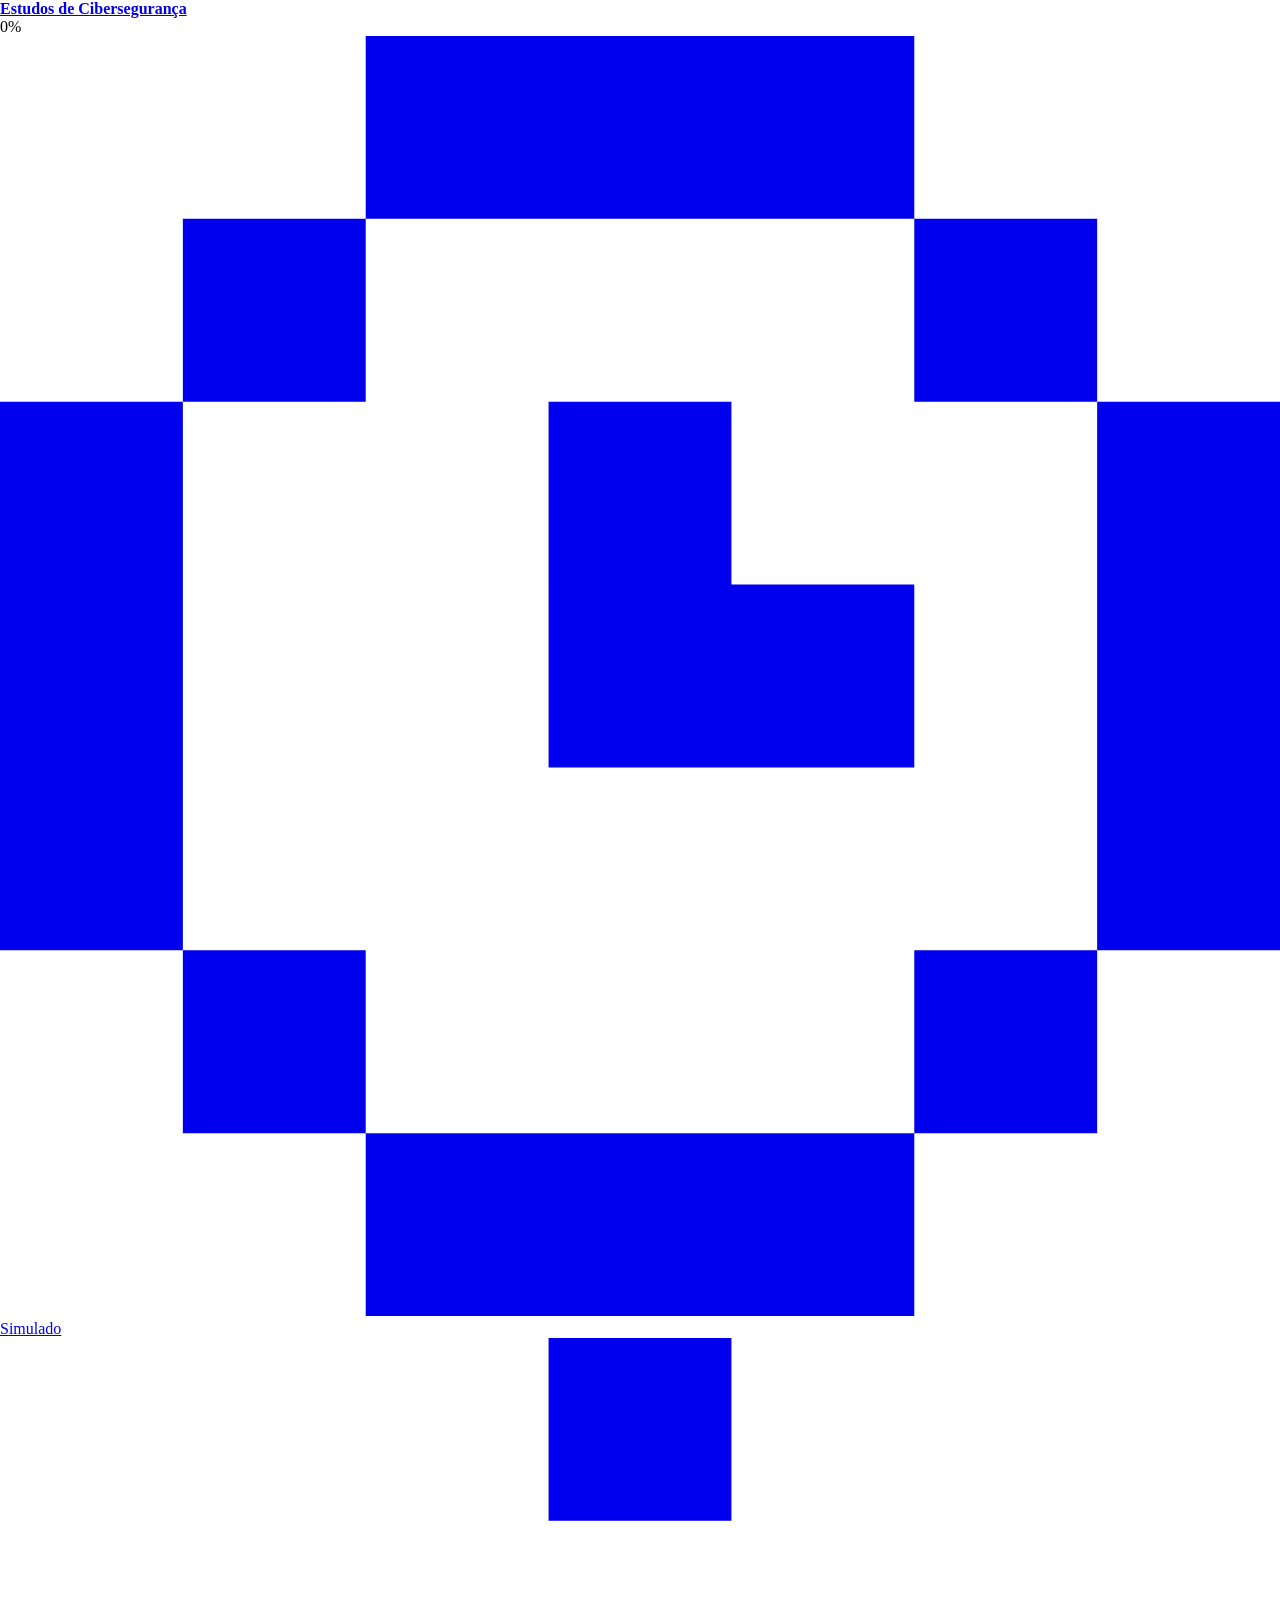
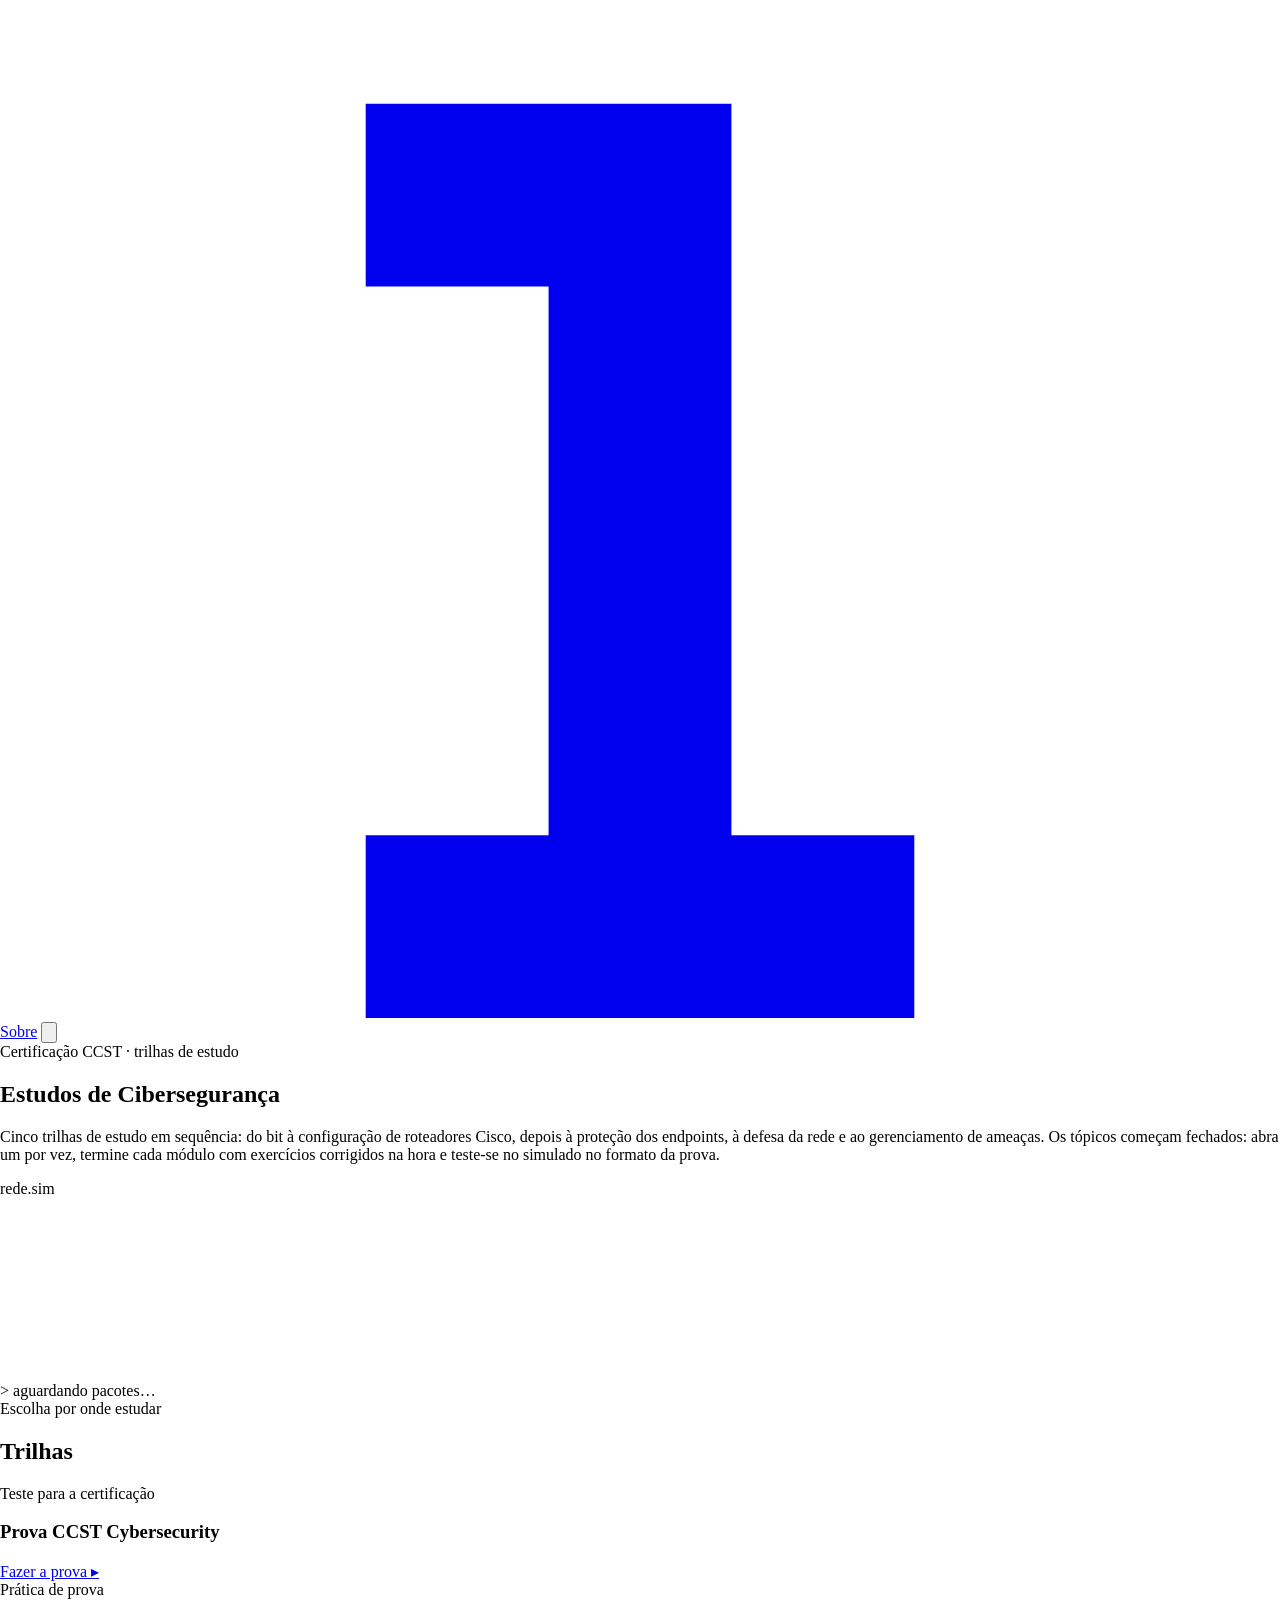
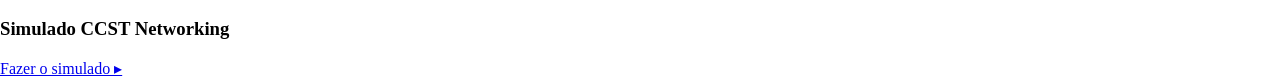
==== commit e92c1fcf: "Adiciona a trilha de teste Prova CCST Cybersecurity 200 questões com correção comentada, onde estuda" ====
--- a/tools/shell.html
+++ b/tools/shell.html
@@ -49,6 +49,11 @@
     <div class="stats" id="stats"></div>
     <div class="sec-head"><div><div class="label">Escolha por onde estudar</div><h2>Trilhas</h2></div></div>
     <div class="tracks" id="tracks"></div>
+    <div class="sim-card pv-card">
+      <div class="ico" id="pvIco"></div>
+      <div><div class="label">Teste para a certificação</div><h3>Prova CCST Cybersecurity</h3><p id="pvSub"></p></div>
+      <a class="btn" href="#prova">Fazer a prova ▸</a>
+    </div>
     <div class="sim-card">
       <div class="ico" id="simIco"></div>
       <div><div class="label">Prática de prova</div><h3>Simulado CCST Networking</h3><p id="simSub"></p></div>
@@ -59,6 +64,7 @@
   <section class="view" id="v-mod" hidden></section>
   <section class="view" id="v-glossario" hidden></section>
   <section class="view" id="v-simulado" hidden></section>
+  <section class="view" id="v-prova" hidden></section>
   <section class="view" id="v-sobre" hidden>
     <div class="page-head">
       <div class="crumbs"><a href="#inicio">Início</a><span>/</span><span>Sobre</span></div>
@@ -105,6 +111,7 @@
 <script src="data/endpoint.js?v=__V__"></script>
 <script src="data/defesa.js?v=__V__"></script>
 <script src="data/ameacas.js?v=__V__"></script>
+<script src="data/prova.js?v=__V__"></script>
 <script src="firebase-config.js?v=__V__"></script>
 <script src="assets/app.js?v=__V__"></script>
 </body>
